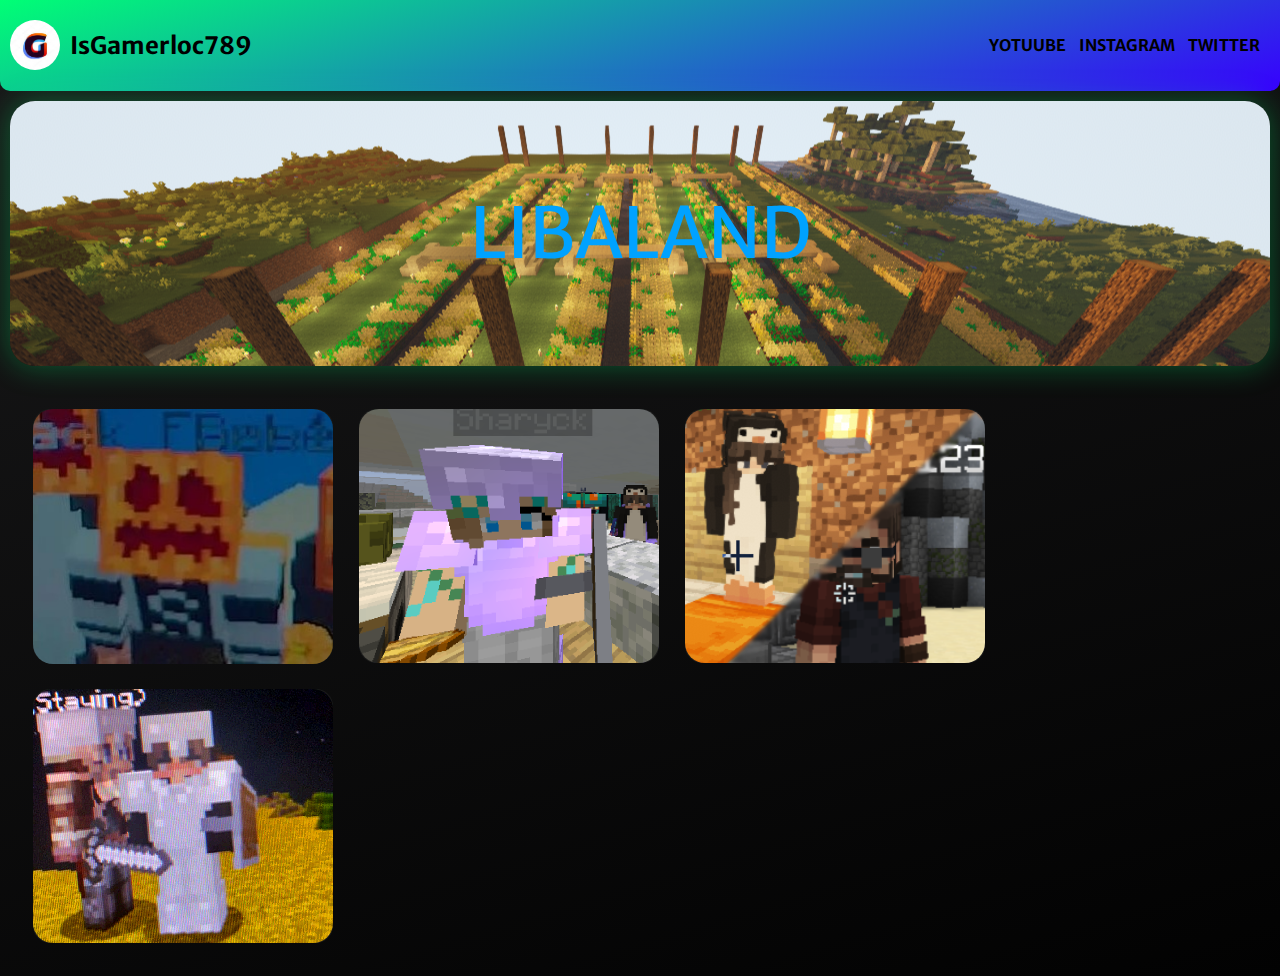
==== index.html @ 3c8dbbc3 "Initial commit" ====
<!DOCTYPE html>
<html lang="en">
<head>
    <meta charset="UTF-8">
    <meta http-equiv="X-UA-Compatible" content="IE=edge">
    <meta name="viewport" content="width=device-width, initial-scale=1.0">
    <title>Document</title>
    <link rel="preconnect" href="https://fonts.googleapis.com">
    <link rel="preconnect" href="https://fonts.gstatic.com" crossorigin>
    <link href="https://fonts.googleapis.com/css2?family=Merriweather+Sans:wght@500;700&display=swap" rel="stylesheet">
    <link rel="stylesheet" href="style.css">
</head>
<body>
    <header>
        <div class="logo">
            <img src="img/LogoG.jpg" alt="logo de la pagina">
            <h2 class="IsGamerloc789">IsGamerloc789</h2>
        </div>
        <nav>
            <a href=""class="navlinks">YOTUUBE</a>
            <a href=""class="navlinks">INSTAGRAM</a>
            <a href=""class="navlinks">TWITTER</a>
        </nav>
    </header>

    <div class="titulop">LIBALAND </div>
        </div>

        <div class="precentaciones" >
            <div class="card">
                <div class="card2">
                    <img src="img/blackfame.jpeg" alt="">
                </div>
              </div>
              <div class="card">
                <div class="card2">
                    <img src="img/sharykimg.png" alt="">
                </div>
              </div> 
              <div class="card">
                <div class="card2">
                    <img src="img/behevic.png" alt="">
                </div>
              </div>
              <div class="card">
                <div class="card2">
                    <img src="img/gamerloc.png" alt="">
                </div>
              </div>
        </div>
</body>
</html>
---- style.css ----
html{
    font-family: 'Merriweather Sans', sans-serif;
}
body{
    margin: 0;
    background-image: linear-gradient( 163deg,#19191a,#020202);
    background-color: #000000;
}
.titulop{
    box-shadow: 0px 0px 30px 1px rgba(0, 255, 117, 0.30);
    margin: 10px;
    font-size: 70px;
    color: #00a2ff ;
    text-align: center;
    line-height: 225px;
    padding: 20px;
    border-radius: 25px;
    background-position: center center;
    background-image:url(/img/fondotitulo.png);
}
a{
    font-weight: bold;
    text-decoration: none;
    color: #000000;
}

    header{
        border-bottom-left-radius: 10px;
        border-bottom-right-radius: 10px;
        display: flex;
        min-height: 10px;
        background-image:linear-gradient(163deg, #00ff75 0%, #3700ff 100%);
        justify-content: space-between;
        align-items: center;
        padding: 10px;
    }
    .logo{
        align-items: center;
        display: flex;
    }
    .logo img{
        border-radius: 50px;
        margin-right: 10px;
        height: 50px;
    }
    nav a{
        font-family: 600px;
        padding-right: 10px;
    }
    nav a:hover{
        color: #020202;
    }
    @media (max-width:700px){
        header{
            flex-direction: column;
        }
        nav{
            padding: 10px 0px;
        }
    }
    .precentaciones{
        padding: 20px;
        align-items: center;
        display: flex;
        flex-flow: wrap;
       }
    .card {
        margin: 13px;
        width: 300px;
        height: 254px;
        padding: 0%;
        background-image: linear-gradient(163deg, #00ff75 0%, #3700ff 100%);
        border-radius: 20px;
        transition: all .3s;
       }
       .card2 img{
            width: 100%;
            border-radius: 20px;
    }
       .card2 {
        width: 100%;
        height: 254px;
        background-color: #1a1a1a;
        border-radius:17px;
        transition: all .2s;
       }
       
       .card2:hover {
        transform: scale(0.98);
        border-radius: 20px;
       }
       
       .card:hover {
        box-shadow: 0px 0px 30px 1px rgba(0, 255, 117, 0.30);
       }
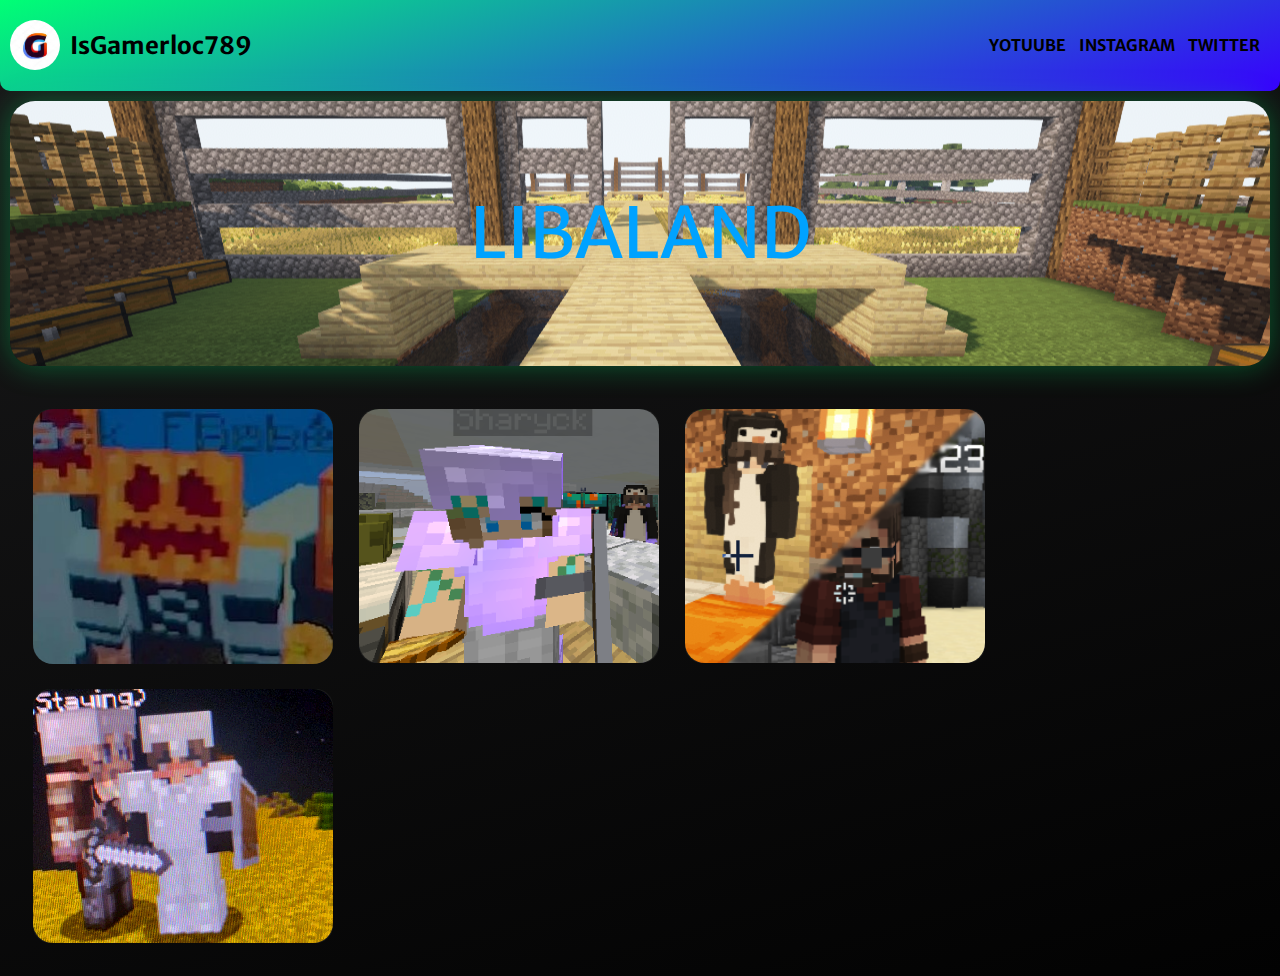
==== commit c543456f: "cambio fondo" ====
--- a/index.html
+++ b/index.html
@@ -23,8 +23,9 @@
         </nav>
     </header>
 
-    <div class="titulop">LIBALAND </div>
-        </div>
+    <div class="titulop">
+        LIBALAND 
+    </div>
 
         <div class="precentaciones" >
             <div class="card">
--- a/style.css
+++ b/style.css
@@ -16,7 +16,7 @@
     padding: 20px;
     border-radius: 25px;
     background-position: center center;
-    background-image:url(/img/fondotitulo.png);
+    background-image: url(img/242836453_237512001749611_6139088193463542990_n.png);
 }
 a{
     font-weight: bold;
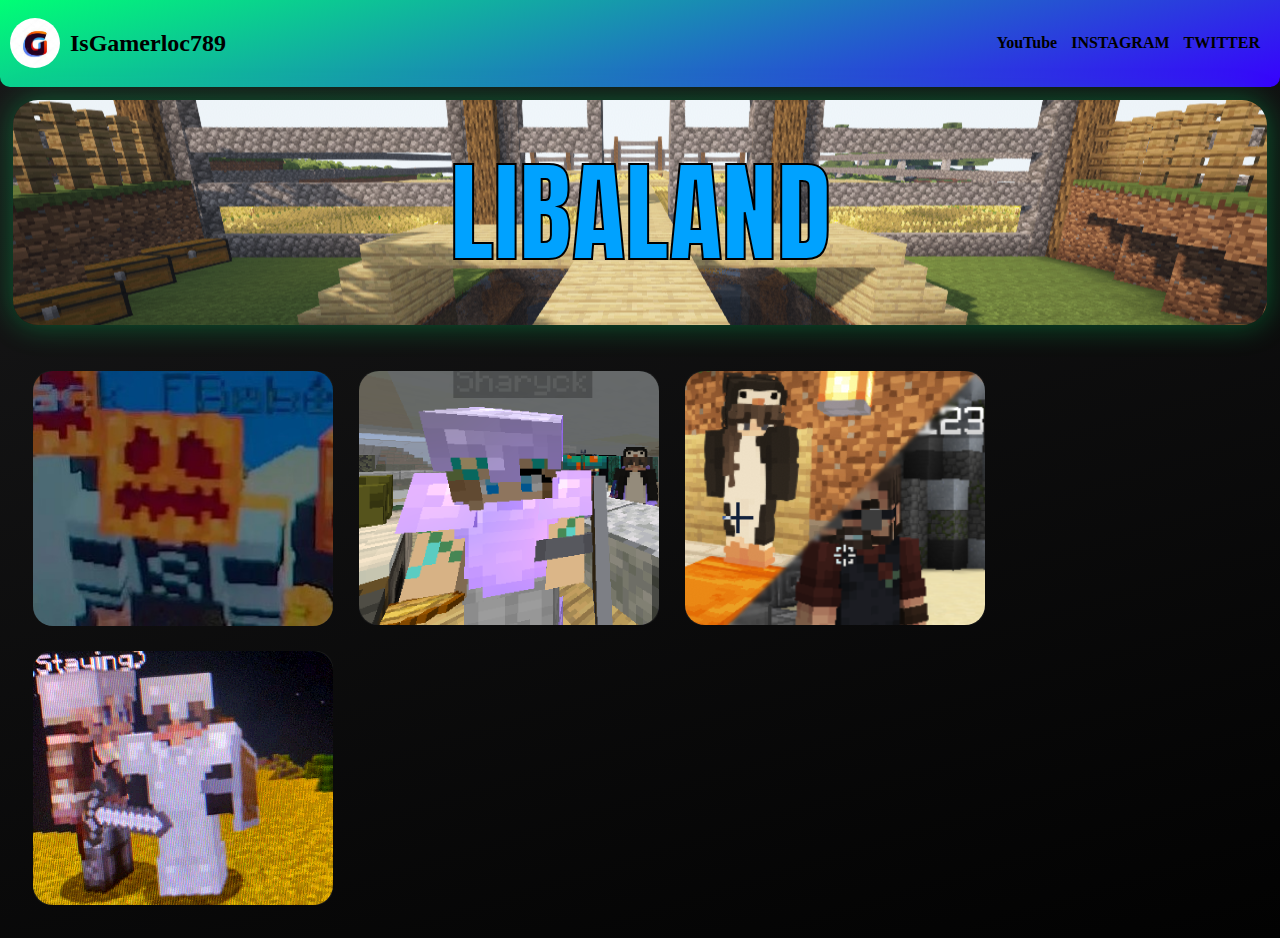
==== commit ccdcb06f: "cambios 0.1" ====
--- a/index.html
+++ b/index.html
@@ -6,8 +6,8 @@
     <meta name="viewport" content="width=device-width, initial-scale=1.0">
     <title>Document</title>
     <link rel="preconnect" href="https://fonts.googleapis.com">
-    <link rel="preconnect" href="https://fonts.gstatic.com" crossorigin>
-    <link href="https://fonts.googleapis.com/css2?family=Merriweather+Sans:wght@500;700&display=swap" rel="stylesheet">
+<link rel="preconnect" href="https://fonts.gstatic.com" crossorigin>
+<link href="https://fonts.googleapis.com/css2?family=Anton&display=swap" rel="stylesheet">
     <link rel="stylesheet" href="style.css">
 </head>
 <body>
@@ -17,18 +17,20 @@
             <h2 class="IsGamerloc789">IsGamerloc789</h2>
         </div>
         <nav>
-            <a href=""class="navlinks">YOTUUBE</a>
+            <a href=""class="navlinks">YouTube</a>
             <a href=""class="navlinks">INSTAGRAM</a>
             <a href=""class="navlinks">TWITTER</a>
         </nav>
     </header>
 
     <div class="titulop">
-        LIBALAND 
+        <div class="titulo2">
+            LIBALAND 
+        </div>
     </div>
 
         <div class="precentaciones" >
-            <div class="card">
+              <div class="card">
                 <div class="card2">
                     <img src="img/blackfame.jpeg" alt="">
                 </div>
--- a/style.css
+++ b/style.css
@@ -1,24 +1,25 @@
-html{
-    font-family: 'Merriweather Sans', sans-serif;
-}
+
 body{
     margin: 0;
     background-image: linear-gradient( 163deg,#19191a,#020202);
     background-color: #000000;
 }
 .titulop{
+    padding: 13px;
+}
+.titulo2{
+    background-image: url(img/242836453_237512001749611_6139088193463542990_n.png);
+    background-position: center center;
+    -webkit-text-stroke: 2px black;
+    font-family: 'Anton', sans-serif;
     box-shadow: 0px 0px 30px 1px rgba(0, 255, 117, 0.30);
-    margin: 10px;
-    font-size: 70px;
+    font-size: 110px;
     color: #00a2ff ;
     text-align: center;
     line-height: 225px;
-    padding: 20px;
     border-radius: 25px;
-    background-position: center center;
-    background-image: url(img/242836453_237512001749611_6139088193463542990_n.png);
 }
-a{
+a{ 
     font-weight: bold;
     text-decoration: none;
     color: #000000;
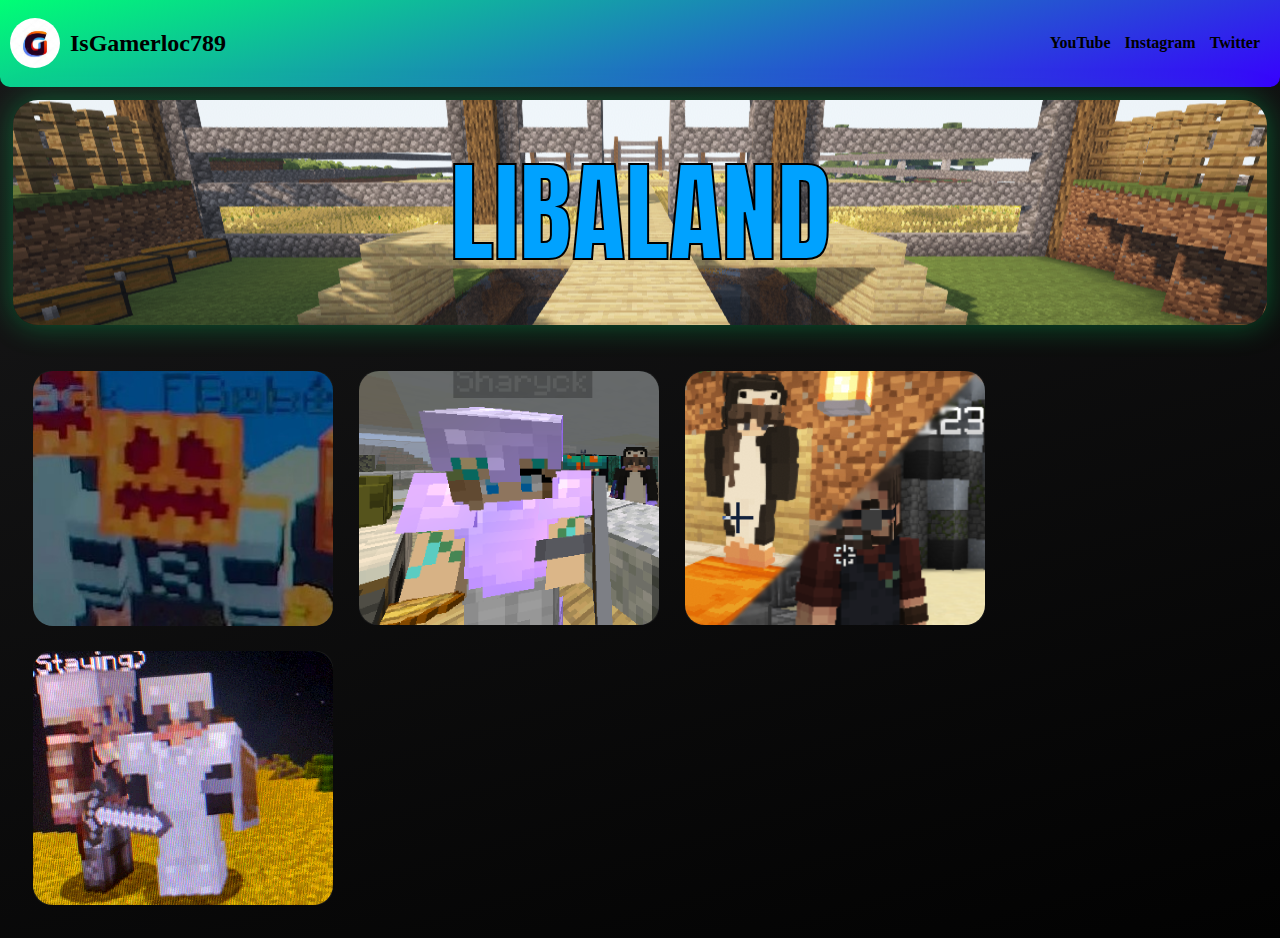
==== commit 0d913fe6: "actualizacion black" ====
--- a/index.html
+++ b/index.html
@@ -1,55 +1,55 @@
-<!DOCTYPE html>
-<html lang="en">
-<head>
-    <meta charset="UTF-8">
-    <meta http-equiv="X-UA-Compatible" content="IE=edge">
-    <meta name="viewport" content="width=device-width, initial-scale=1.0">
-    <title>Document</title>
-    <link rel="preconnect" href="https://fonts.googleapis.com">
-<link rel="preconnect" href="https://fonts.gstatic.com" crossorigin>
-<link href="https://fonts.googleapis.com/css2?family=Anton&display=swap" rel="stylesheet">
-    <link rel="stylesheet" href="style.css">
-</head>
-<body>
-    <header>
-        <div class="logo">
-            <img src="img/LogoG.jpg" alt="logo de la pagina">
-            <h2 class="IsGamerloc789">IsGamerloc789</h2>
-        </div>
-        <nav>
-            <a href=""class="navlinks">YouTube</a>
-            <a href=""class="navlinks">INSTAGRAM</a>
-            <a href=""class="navlinks">TWITTER</a>
-        </nav>
-    </header>
-
-    <div class="titulop">
-        <div class="titulo2">
-            LIBALAND 
-        </div>
-    </div>
-
-        <div class="precentaciones" >
-              <div class="card">
-                <div class="card2">
-                    <img src="img/blackfame.jpeg" alt="">
-                </div>
-              </div>
-              <div class="card">
-                <div class="card2">
-                    <img src="img/sharykimg.png" alt="">
-                </div>
-              </div> 
-              <div class="card">
-                <div class="card2">
-                    <img src="img/behevic.png" alt="">
-                </div>
-              </div>
-              <div class="card">
-                <div class="card2">
-                    <img src="img/gamerloc.png" alt="">
-                </div>
-              </div>
-        </div>
-</body>
+<!DOCTYPE html>
+<html lang="en">
+<head>
+    <meta charset="UTF-8">
+    <meta http-equiv="X-UA-Compatible" content="IE=edge">
+    <meta name="viewport" content="width=device-width, initial-scale=1.0">
+    <title>Document</title>
+    <link rel="preconnect" href="https://fonts.googleapis.com">
+    <link rel="preconnect" href="https://fonts.gstatic.com" crossorigin>
+    <link href="https://fonts.googleapis.com/css2?family=Anton&display=swap" rel="stylesheet">
+    <link rel="stylesheet" href="style.css">
+</head>
+<body>
+    <header>
+        <div class="logo">
+            <img src="img/LogoG.jpg" alt="logo de la pagina">
+            <h2 class="IsGamerloc789">IsGamerloc789</h2>
+        </div>
+        <nav>
+            <a href="https://www.youtube.com/channel/UCNKm0fGoZJLVEBqJ2-qmAaw" target="_blank" class="navlinks">YouTube</a>
+            <a href="https://www.instagram.com/kevin_a_c_p/" target="_blank" class="navlinks">Instagram</a>
+            <a href="https://twitter.com/Gamerloc789_YT" target="_blank" class="navlinks">Twitter</a>
+        </nav>
+    </header>
+
+    <div class="titulop">
+        <div class="titulo2">
+            LIBALAND 
+        </div>
+    </div>
+
+        <div class="precentaciones" >
+              <div class="card">
+                <div class="card2">
+                    <a href="black.html"><img src="img/blackfame.jpeg" alt=""> </a>  
+                </div>
+              </div>
+              <div class="card">
+                <div class="card2">
+                    <img src="img/sharykimg.png" alt="">
+                </div>
+              </div> 
+              <div class="card">
+                <div class="card2">
+                    <img src="img/behevic.png" alt="">
+                </div>
+              </div>
+              <div class="card">
+                <div class="card2">
+                    <img src="img/gamerloc.png" alt="">
+                </div>
+              </div>
+        </div>
+</body>
 </html>--- a/style.css
+++ b/style.css
@@ -1,96 +1,95 @@
-
-body{
-    margin: 0;
-    background-image: linear-gradient( 163deg,#19191a,#020202);
-    background-color: #000000;
-}
-.titulop{
-    padding: 13px;
-}
-.titulo2{
-    background-image: url(img/242836453_237512001749611_6139088193463542990_n.png);
-    background-position: center center;
-    -webkit-text-stroke: 2px black;
-    font-family: 'Anton', sans-serif;
-    box-shadow: 0px 0px 30px 1px rgba(0, 255, 117, 0.30);
-    font-size: 110px;
-    color: #00a2ff ;
-    text-align: center;
-    line-height: 225px;
-    border-radius: 25px;
-}
-a{ 
-    font-weight: bold;
-    text-decoration: none;
-    color: #000000;
-}
-
-    header{
-        border-bottom-left-radius: 10px;
-        border-bottom-right-radius: 10px;
-        display: flex;
-        min-height: 10px;
-        background-image:linear-gradient(163deg, #00ff75 0%, #3700ff 100%);
-        justify-content: space-between;
-        align-items: center;
-        padding: 10px;
-    }
-    .logo{
-        align-items: center;
-        display: flex;
-    }
-    .logo img{
-        border-radius: 50px;
-        margin-right: 10px;
-        height: 50px;
-    }
-    nav a{
-        font-family: 600px;
-        padding-right: 10px;
-    }
-    nav a:hover{
-        color: #020202;
-    }
-    @media (max-width:700px){
-        header{
-            flex-direction: column;
-        }
-        nav{
-            padding: 10px 0px;
-        }
-    }
-    .precentaciones{
-        padding: 20px;
-        align-items: center;
-        display: flex;
-        flex-flow: wrap;
-       }
-    .card {
-        margin: 13px;
-        width: 300px;
-        height: 254px;
-        padding: 0%;
-        background-image: linear-gradient(163deg, #00ff75 0%, #3700ff 100%);
-        border-radius: 20px;
-        transition: all .3s;
-       }
-       .card2 img{
-            width: 100%;
-            border-radius: 20px;
-    }
-       .card2 {
-        width: 100%;
-        height: 254px;
-        background-color: #1a1a1a;
-        border-radius:17px;
-        transition: all .2s;
-       }
-       
-       .card2:hover {
-        transform: scale(0.98);
-        border-radius: 20px;
-       }
-       
-       .card:hover {
-        box-shadow: 0px 0px 30px 1px rgba(0, 255, 117, 0.30);
+body{
+    margin: 0;
+    background-image: linear-gradient( 163deg,#19191a,#020202);
+    background-color: #000000;
+}
+.titulop{
+    padding: 13px;
+}
+.titulo2{
+    background-image: url(img/242836453_237512001749611_6139088193463542990_n.png);
+    background-position: center center;
+    -webkit-text-stroke: 2px black;
+    font-family: 'Anton', sans-serif;
+    box-shadow: 0px 0px 30px 1px rgba(0, 255, 117, 0.30);
+    font-size: 110px;
+    color: #00a2ff ;
+    text-align: center;
+    line-height: 225px;
+    border-radius: 25px;
+}
+a{ 
+    font-weight: bold;
+    text-decoration: none;
+    color: #000000;
+}
+
+    header{
+        border-bottom-left-radius: 10px;
+        border-bottom-right-radius: 10px;
+        display: flex;
+        min-height: 10px;
+        background-image:linear-gradient(163deg, #00ff75 0%, #3700ff 100%);
+        justify-content: space-between;
+        align-items: center;
+        padding: 10px;
+    }
+    .logo{
+        align-items: center;
+        display: flex;
+    }
+    .logo img{
+        border-radius: 50px;
+        margin-right: 10px;
+        height: 50px;
+    }
+    nav a{
+        font-family: 600px;
+        padding-right: 10px;
+    }
+    nav a:hover{
+        color: #020202;
+    }
+    @media (max-width:700px){
+        header{
+            flex-direction: column;
+        }
+        nav{
+            padding: 10px 0px;
+        }
+    }
+    .precentaciones{
+        padding: 20px;
+        align-items: center;
+        display: flex;
+        flex-flow: wrap;
+       }
+    .card {
+        margin: 13px;
+        width: 300px;
+        height: 254px;
+        padding: 0%;
+        background-image: linear-gradient(163deg, #00ff75 0%, #3700ff 100%);
+        border-radius: 20px;
+        transition: all .3s;
+       }
+       .card2 img{
+            width: 100%;
+            border-radius: 20px;
+    }
+       .card2 {
+        width: 100%;
+        height: 254px;
+        background-color: #1a1a1a;
+        border-radius:17px;
+        transition: all .2s;
+       }
+       
+       .card2:hover {
+        transform: scale(0.98);
+        border-radius: 20px;
+       }
+       
+       .card:hover {
+        box-shadow: 0px 0px 30px 1px rgba(0, 255, 117, 0.30);
        }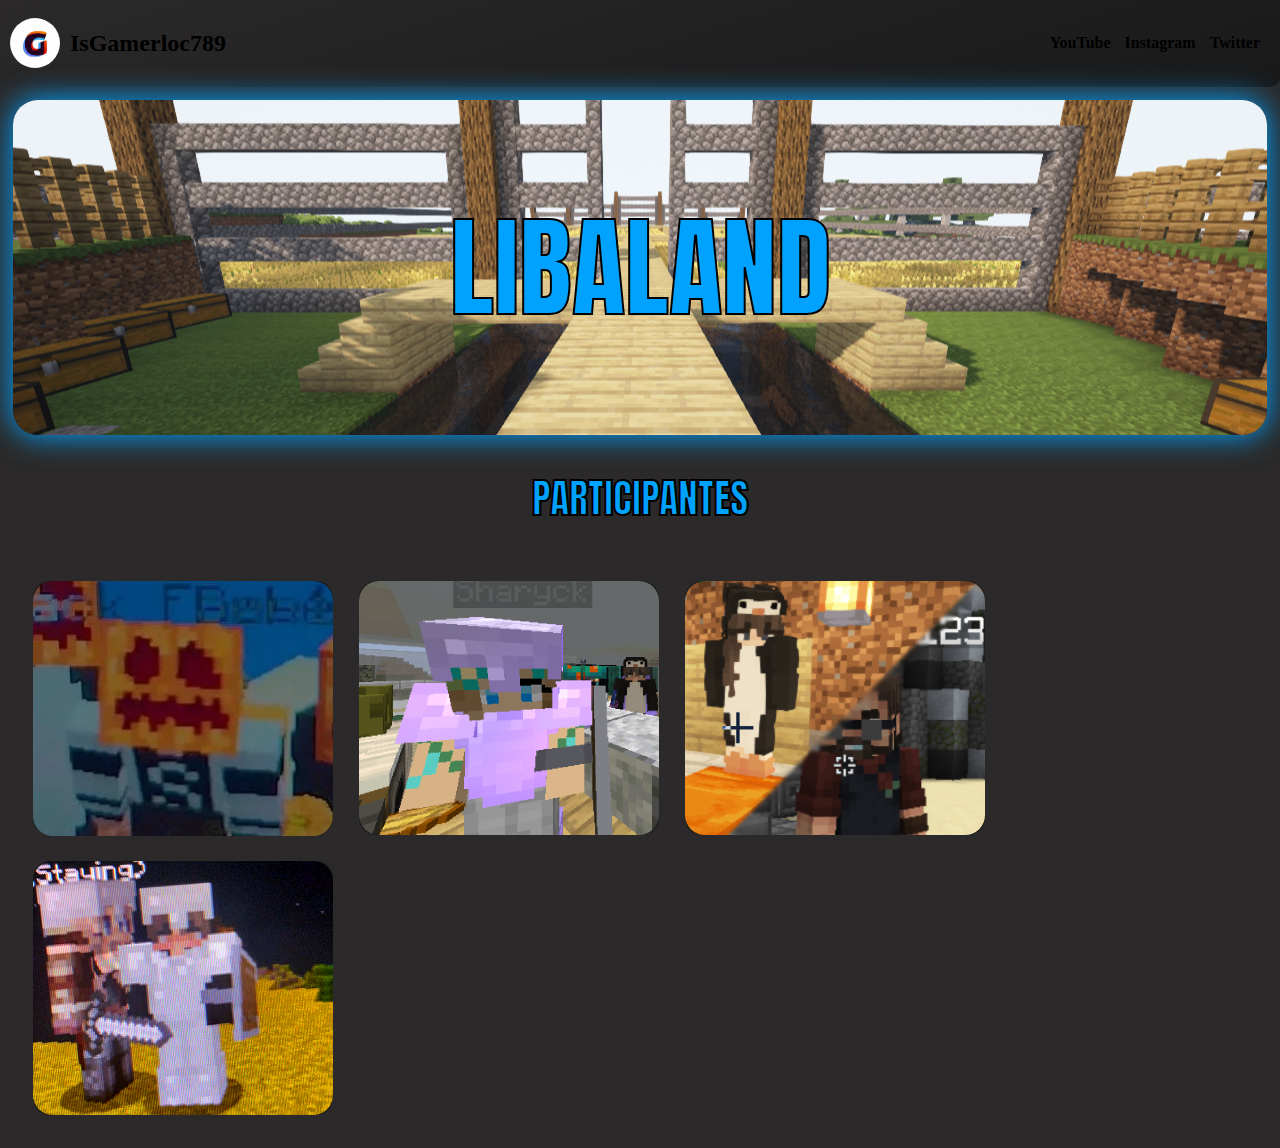
==== commit 7a14eec9: "cambios color" ====
--- a/index.html
+++ b/index.html
@@ -28,7 +28,9 @@
             LIBALAND 
         </div>
     </div>
-
+    <div CLASS="participantes">
+        PARTICIPANTES
+    </div>
         <div class="precentaciones" >
               <div class="card">
                 <div class="card2">
--- a/style.css
+++ b/style.css
@@ -1,22 +1,32 @@
 body{
     margin: 0;
-    background-image: linear-gradient( 163deg,#19191a,#020202);
-    background-color: #000000;
+   /*  background-image: linear-gradient( 163deg,#19191a,#020202); */
+    background-color: #2b2929;
 }
 .titulop{
     padding: 13px;
 }
 .titulo2{
+    font-family: 'Anton', sans-serif;
     background-image: url(img/242836453_237512001749611_6139088193463542990_n.png);
     background-position: center center;
     -webkit-text-stroke: 2px black;
-    font-family: 'Anton', sans-serif;
-    box-shadow: 0px 0px 30px 1px rgba(0, 255, 117, 0.30);
+    box-shadow: 0px 0px 30px 1px #00a2ff;
     font-size: 110px;
     color: #00a2ff ;
     text-align: center;
-    line-height: 225px;
+    line-height: 335px;
     border-radius: 25px;
+}
+.participantes{
+    -webkit-text-stroke: 2px black;
+    color: #00a2ff;
+    font-size: 40px;
+    font-family: 'Anton', sans-serif;
+    padding: 20px;
+    display: flex;
+    align-items: center;
+    justify-content: center;
 }
 a{ 
     font-weight: bold;
@@ -29,7 +39,7 @@
         border-bottom-right-radius: 10px;
         display: flex;
         min-height: 10px;
-        background-image:linear-gradient(163deg, #00ff75 0%, #3700ff 100%);
+        background-image:linear-gradient(163deg, #2b2929 0%, #19191a 100%);
         justify-content: space-between;
         align-items: center;
         padding: 10px;
@@ -69,7 +79,7 @@
         width: 300px;
         height: 254px;
         padding: 0%;
-        background-image: linear-gradient(163deg, #00ff75 0%, #3700ff 100%);
+        background-image: linear-gradient(163deg, #00a2ff 0%, #3700ff 100%);
         border-radius: 20px;
         transition: all .3s;
        }
@@ -91,5 +101,5 @@
        }
        
        .card:hover {
-        box-shadow: 0px 0px 30px 1px rgba(0, 255, 117, 0.30);
+        box-shadow: 0px 0px 30px 1px #00a2ff;
        }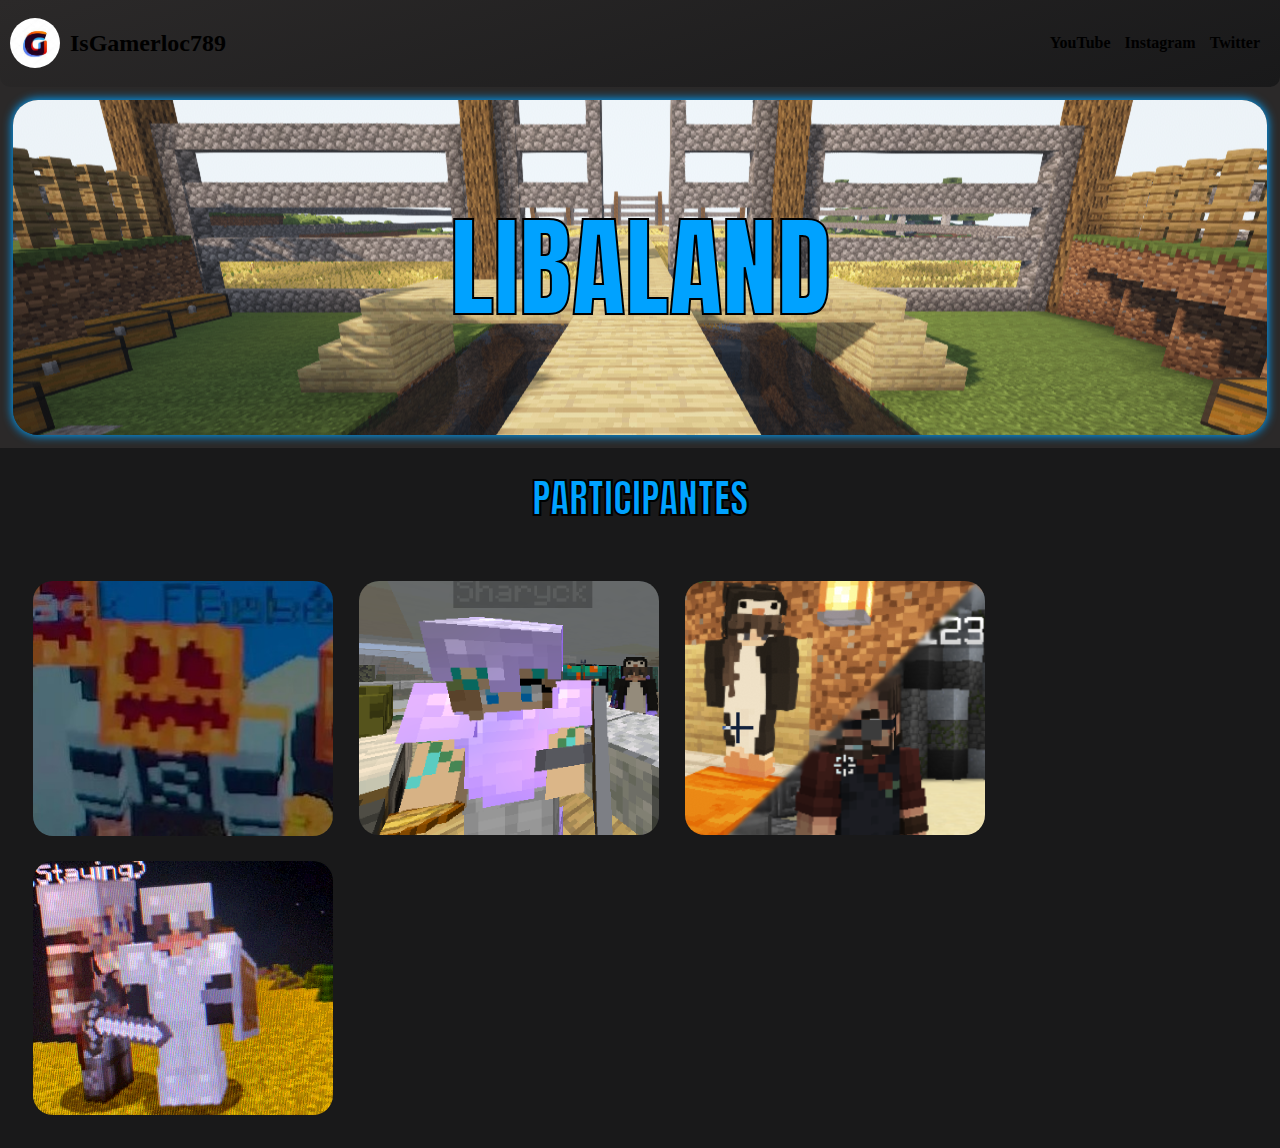
==== commit bfbbc550: "tarjetas terminadas" ====
--- a/index.html
+++ b/index.html
@@ -18,7 +18,7 @@
         </div>
         <nav>
             <a href="https://www.youtube.com/channel/UCNKm0fGoZJLVEBqJ2-qmAaw" target="_blank" class="navlinks">YouTube</a>
-            <a href="https://www.instagram.com/kevin_a_c_p/" target="_blank" class="navlinks">Instagram</a>
+            <a href="https://www.instagram.com/kevin_a_c_p/" target="_blank">Instagram</a>
             <a href="https://twitter.com/Gamerloc789_YT" target="_blank" class="navlinks">Twitter</a>
         </nav>
     </header>
@@ -39,17 +39,17 @@
               </div>
               <div class="card">
                 <div class="card2">
-                    <img src="img/sharykimg.png" alt="">
+                    <a href="sharick.html"><img src="img/sharykimg.png" alt=""></a>
                 </div>
               </div> 
               <div class="card">
                 <div class="card2">
-                    <img src="img/behevic.png" alt="">
+                    <a href="behe.html"><img src="img/behevic.png" alt=""></a>
                 </div>
               </div>
               <div class="card">
                 <div class="card2">
-                    <img src="img/gamerloc.png" alt="">
+                    <a href="gamer.html"><img src="img/gamerloc.png" alt=""></a>
                 </div>
               </div>
         </div>
--- a/style.css
+++ b/style.css
@@ -11,7 +11,7 @@
     background-image: url(img/242836453_237512001749611_6139088193463542990_n.png);
     background-position: center center;
     -webkit-text-stroke: 2px black;
-    box-shadow: 0px 0px 30px 1px #00a2ff;
+    box-shadow: 0px 0px 10px 1px #00a2ff;
     font-size: 110px;
     color: #00a2ff ;
     text-align: center;
@@ -19,6 +19,7 @@
     border-radius: 25px;
 }
 .participantes{
+    background-color: #19191a;
     -webkit-text-stroke: 2px black;
     color: #00a2ff;
     font-size: 40px;
@@ -58,7 +59,7 @@
         padding-right: 10px;
     }
     nav a:hover{
-        color: #020202;
+        color: #0099ff;
     }
     @media (max-width:700px){
         header{
@@ -69,6 +70,7 @@
         }
     }
     .precentaciones{
+        background-color: #19191a;
         padding: 20px;
         align-items: center;
         display: flex;
